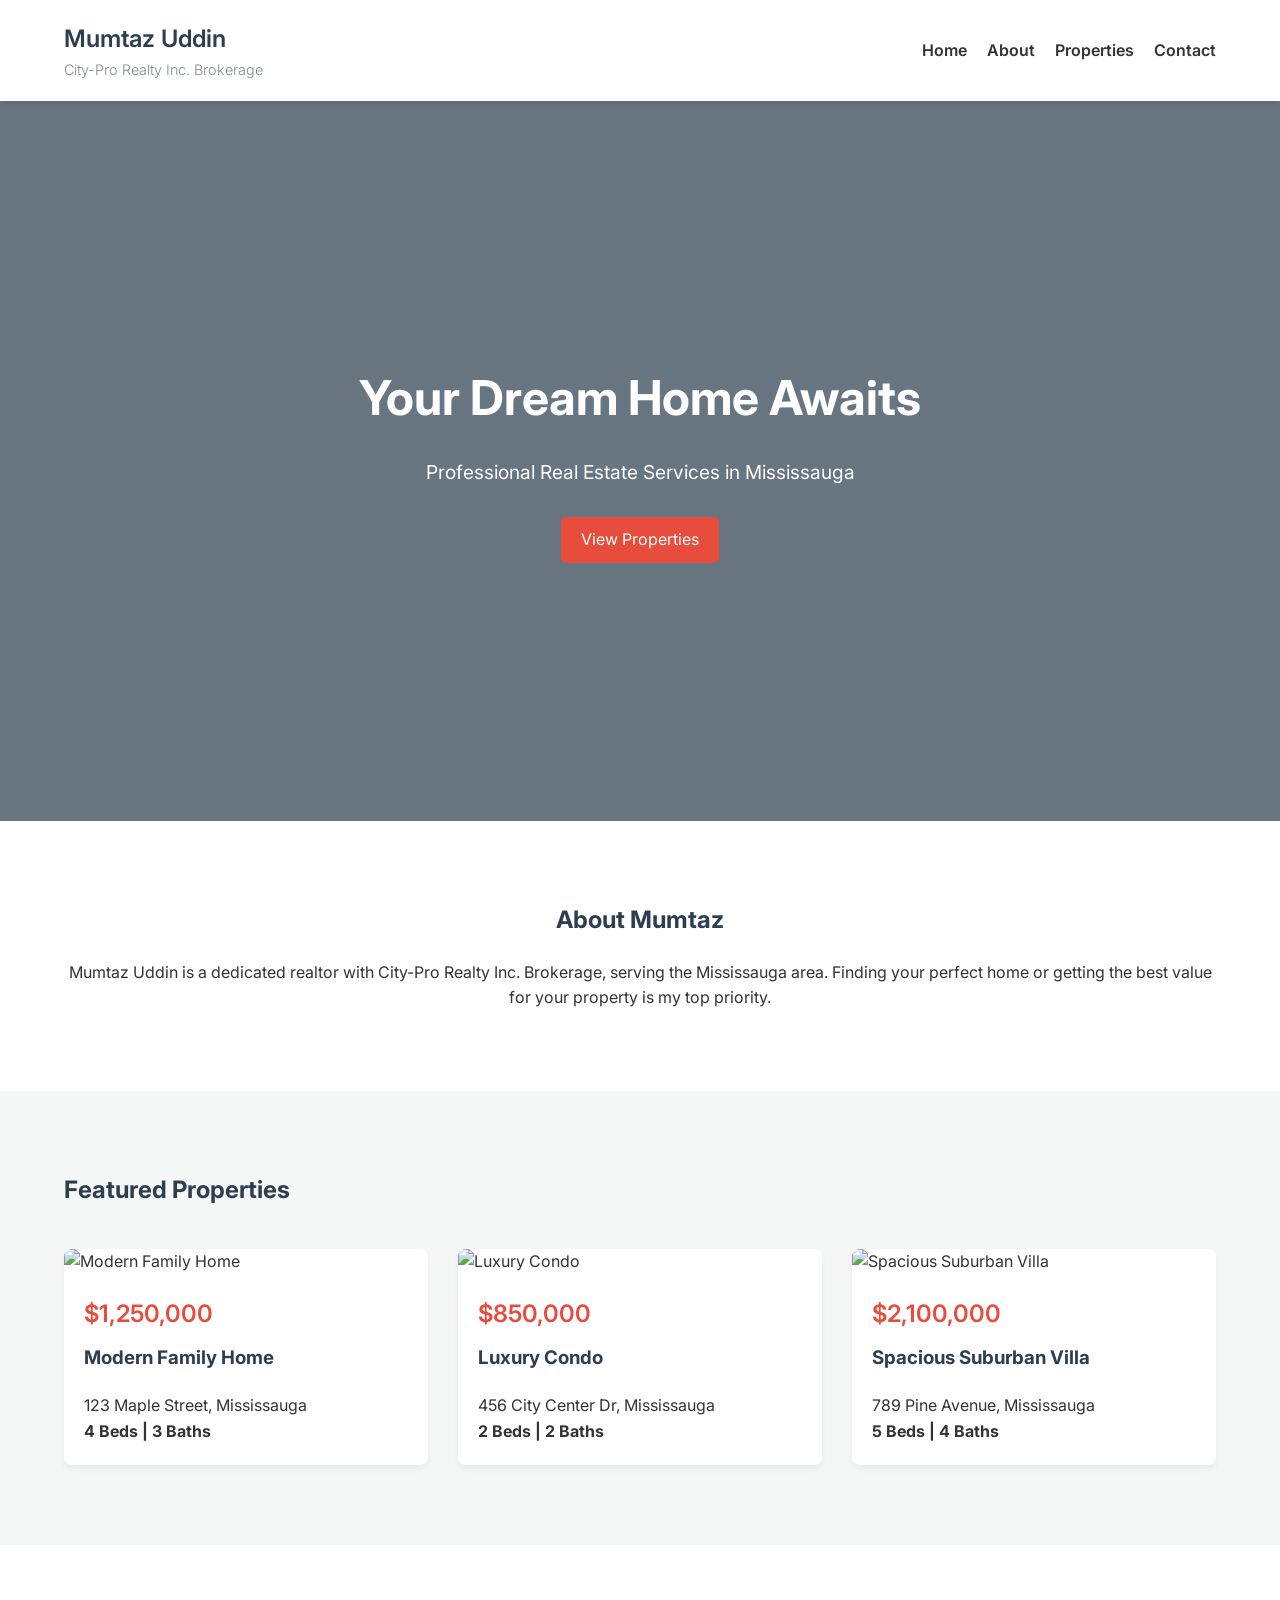
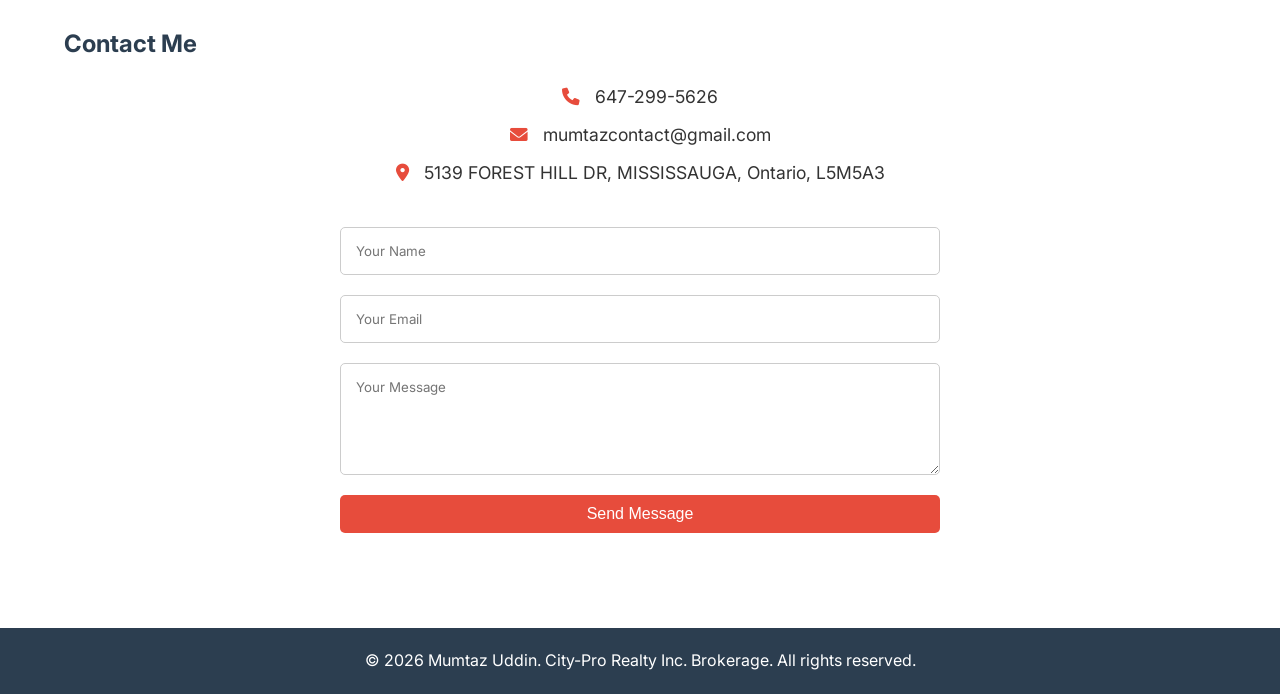
==== index.html @ ae95495c "Add files via upload" ====
<!DOCTYPE html>
<html lang="en">
<head>
    <meta charset="UTF-8">
    <meta name="viewport" content="width=device-width, initial-scale=1.0">
    <title>Mumtaz Uddin | City-Pro Realty Inc.</title>
    <link rel="stylesheet" href="css/style.css">
    <link href="https://fonts.googleapis.com/css2?family=Inter:wght@300;400;600&display=swap" rel="stylesheet">
    <link rel="stylesheet" href="https://cdnjs.cloudflare.com/ajax/libs/font-awesome/6.0.0/css/all.min.css">
</head>
<body>
    <header class="navbar">
        <div class="container">
            <h1 class="logo">Mumtaz Uddin <span class="brokerage">City-Pro Realty Inc. Brokerage</span></h1>
            <nav>
                <ul class="nav-links">
                    <li><a href="#home">Home</a></li>
                    <li><a href="#about">About</a></li>
                    <li><a href="#properties">Properties</a></li>
                    <li><a href="#contact">Contact</a></li>
                </ul>
            </nav>
        </div>
    </header>

    <section id="home" class="hero">
        <div class="hero-content">
            <h2>Your Dream Home Awaits</h2>
            <p>Professional Real Estate Services in Mississauga</p>
            <a href="#properties" class="btn btn-primary">View Properties</a>
        </div>
    </section>

    <section id="about" class="about">
        <div class="container">
            <h2>About Mumtaz</h2>
            <p>Mumtaz Uddin is a dedicated realtor with City-Pro Realty Inc. Brokerage, serving the Mississauga area. Finding your perfect home or getting the best value for your property is my top priority.</p>
        </div>
    </section>

    <section id="properties" class="properties">
        <div class="container">
            <h2>Featured Properties</h2>
            <div id="property-list" class="property-grid">
                <!-- Properties will be loaded via AJAX here -->
                <p>Loading properties...</p>
            </div>
        </div>
    </section>

    <section id="contact" class="contact">
        <div class="container">
            <h2>Contact Me</h2>
            <div class="contact-info">
                <p><i class="fas fa-phone"></i> 647-299-5626</p>
                <p><i class="fas fa-envelope"></i> mumtazcontact@gmail.com</p>
                <p><i class="fas fa-map-marker-alt"></i> 5139 FOREST HILL DR, MISSISSAUGA, Ontario, L5M5A3</p>
            </div>
            <form id="contact-form" class="contact-form">
                <input type="text" id="name" name="name" placeholder="Your Name" required>
                <input type="email" id="email" name="email" placeholder="Your Email" required>
                <textarea id="message" name="message" placeholder="Your Message" rows="5" required></textarea>
                <button type="submit" class="btn btn-primary">Send Message</button>
                <div id="form-message" style="margin-top: 15px; text-align: center; font-weight: 600;"></div>
            </form>
        </div>
    </section>

    <footer>
        <div class="container">
            <p>&copy; 2026 Mumtaz Uddin. City-Pro Realty Inc. Brokerage. All rights reserved.</p>
        </div>
    </footer>

    <script src="js/app.js"></script>
</body>
</html>
---- css/style.css ----
:root {
    --primary-color: #2c3e50;
    --secondary-color: #e74c3c;
    --text-color: #333;
    --bg-color: #f4f7f6;
    --white: #fff;
}

* {
    margin: 0;
    padding: 0;
    box-sizing: border-box;
}

body {
    font-family: 'Inter', sans-serif;
    line-height: 1.6;
    color: var(--text-color);
    background-color: var(--bg-color);
}

.container {
    width: 90%;
    max-width: 1200px;
    margin: 0 auto;
}

h1, h2, h3 {
    margin-bottom: 20px;
    color: var(--primary-color);
}

.btn {
    display: inline-block;
    padding: 10px 20px;
    text-decoration: none;
    border-radius: 5px;
    transition: background-color 0.3s;
    cursor: pointer;
    border: none;
    font-size: 1rem;
}

.btn-primary {
    background-color: var(--secondary-color);
    color: var(--white);
}

.btn-primary:hover {
    background-color: #c0392b;
}

/* Navbar */
.navbar {
    background-color: var(--white);
    padding: 20px 0;
    box-shadow: 0 2px 5px rgba(0,0,0,0.1);
    position: sticky;
    top: 0;
    z-index: 1000;
}

.navbar .container {
    display: flex;
    justify-content: space-between;
    align-items: center;
}

.logo {
    font-size: 1.5rem;
    font-weight: 600;
    margin-bottom: 0;
}

.logo .brokerage {
    font-size: 0.9rem;
    color: #7f8c8d;
    display: block;
    font-weight: 300;
}

.nav-links {
    list-style: none;
    display: flex;
}

.nav-links li {
    margin-left: 20px;
}

.nav-links a {
    text-decoration: none;
    color: var(--text-color);
    font-weight: 600;
    transition: color 0.3s;
}

.nav-links a:hover {
    color: var(--secondary-color);
}

/* Hero Section */
.hero {
    background: linear-gradient(rgba(44, 62, 80, 0.7), rgba(44, 62, 80, 0.7)), url('https://images.unsplash.com/photo-1564013799919-ab600027ffc6?ixlib=rb-4.0.3&auto=format&fit=crop&w=1920&q=80') no-repeat center center/cover;
    height: 80vh;
    display: flex;
    align-items: center;
    justify-content: center;
    text-align: center;
    color: var(--white);
}

.hero h2 {
    color: var(--white);
    font-size: 3rem;
}

.hero p {
    font-size: 1.2rem;
    margin-bottom: 30px;
}

/* Sections */
section {
    padding: 80px 0;
}

.about {
    text-align: center;
    background-color: var(--white);
}

/* Properties Grid */
.property-grid {
    display: grid;
    grid-template-columns: repeat(auto-fit, minmax(300px, 1fr));
    gap: 30px;
    margin-top: 40px;
}

.property-card {
    background-color: var(--white);
    border-radius: 8px;
    overflow: hidden;
    box-shadow: 0 4px 6px rgba(0,0,0,0.05);
    transition: transform 0.3s;
}

.property-card:hover {
    transform: translateY(-5px);
}

.property-image {
    width: 100%;
    height: 200px;
    object-fit: cover;
}

.property-details {
    padding: 20px;
}

.property-price {
    font-size: 1.5rem;
    color: var(--secondary-color);
    font-weight: 600;
    margin-bottom: 10px;
}

/* Contact */
.contact {
    background-color: var(--white);
}

.contact-info {
    text-align: center;
    margin-bottom: 40px;
}

.contact-info p {
    margin: 10px 0;
    font-size: 1.1rem;
}

.contact-info i {
    color: var(--secondary-color);
    margin-right: 10px;
}

.contact-form {
    max-width: 600px;
    margin: 0 auto;
    display: flex;
    flex-direction: column;
}

.contact-form input, .contact-form textarea {
    padding: 15px;
    margin-bottom: 20px;
    border: 1px solid #ccc;
    border-radius: 5px;
    font-family: 'Inter', sans-serif;
}

/* Footer */
footer {
    background-color: var(--primary-color);
    color: var(--white);
    text-align: center;
    padding: 20px 0;
}

/* Responsive */
@media (max-width: 768px) {
    .navbar .container {
        flex-direction: column;
    }
    
    .nav-links {
        margin-top: 20px;
    }
    
    .nav-links li {
        margin: 0 10px;
    }
}
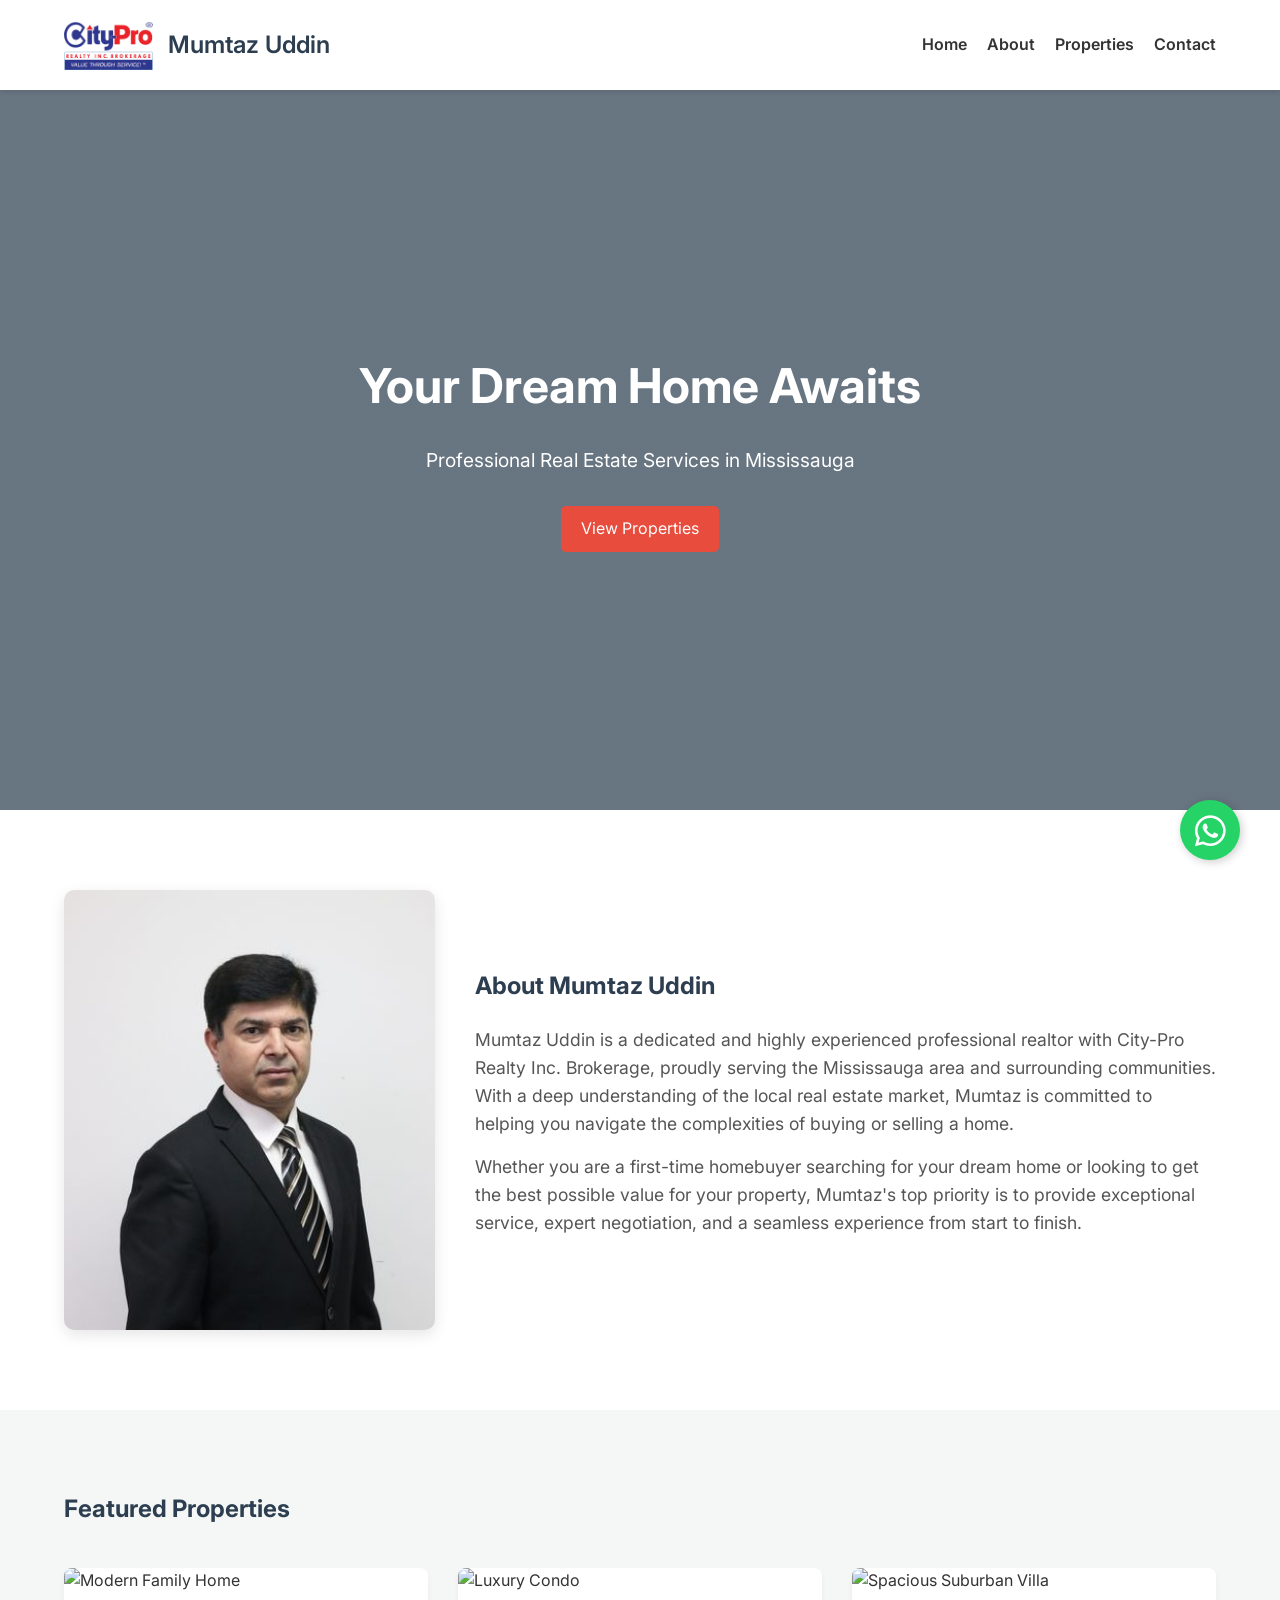
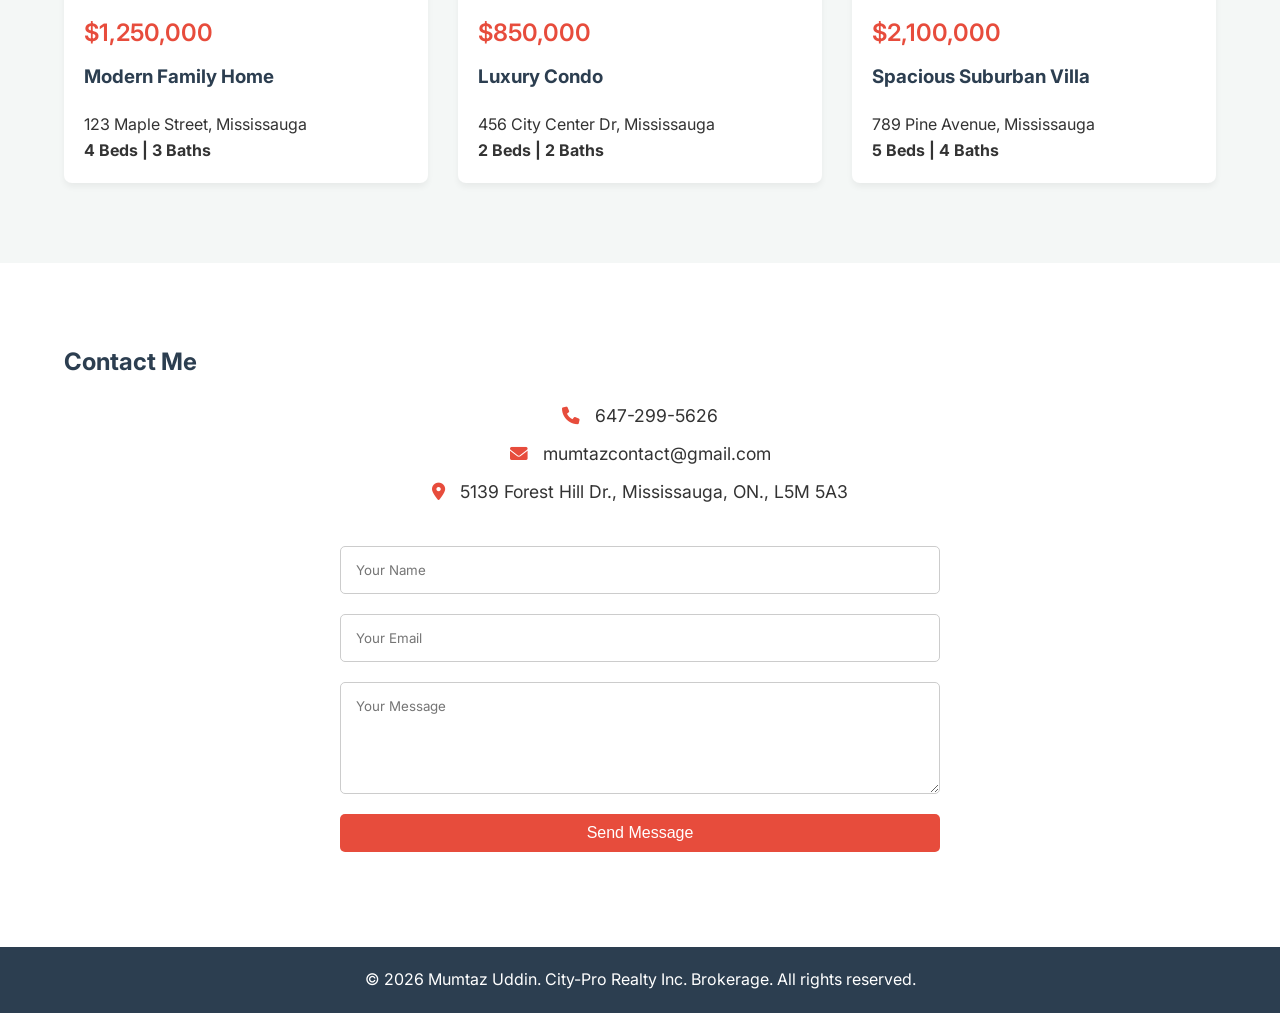
==== commit 61706dfd: "Add files via upload" ====
--- a/index.html
+++ b/index.html
@@ -11,7 +11,10 @@
 <body>
     <header class="navbar">
         <div class="container">
-            <h1 class="logo">Mumtaz Uddin <span class="brokerage">City-Pro Realty Inc. Brokerage</span></h1>
+            <div class="logo-container">
+                <img src="images/city-pro-logo.png" alt="City-Pro Realty Inc. Brokerage" class="header-logo">
+                <h1 class="logo">Mumtaz Uddin</h1>
+            </div>
             <nav>
                 <ul class="nav-links">
                     <li><a href="#home">Home</a></li>
@@ -32,9 +35,15 @@
     </section>
 
     <section id="about" class="about">
-        <div class="container">
-            <h2>About Mumtaz</h2>
-            <p>Mumtaz Uddin is a dedicated realtor with City-Pro Realty Inc. Brokerage, serving the Mississauga area. Finding your perfect home or getting the best value for your property is my top priority.</p>
+        <div class="container about-container">
+            <div class="about-image">
+                <img src="images/mumtaz-uddin.jpg" alt="Mumtaz Uddin - Realtor">
+            </div>
+            <div class="about-text">
+                <h2>About Mumtaz Uddin</h2>
+                <p>Mumtaz Uddin is a dedicated and highly experienced professional realtor with City-Pro Realty Inc. Brokerage, proudly serving the Mississauga area and surrounding communities. With a deep understanding of the local real estate market, Mumtaz is committed to helping you navigate the complexities of buying or selling a home.</p>
+                <p>Whether you are a first-time homebuyer searching for your dream home or looking to get the best possible value for your property, Mumtaz's top priority is to provide exceptional service, expert negotiation, and a seamless experience from start to finish.</p>
+            </div>
         </div>
     </section>
 
@@ -54,7 +63,7 @@
             <div class="contact-info">
                 <p><i class="fas fa-phone"></i> 647-299-5626</p>
                 <p><i class="fas fa-envelope"></i> mumtazcontact@gmail.com</p>
-                <p><i class="fas fa-map-marker-alt"></i> 5139 FOREST HILL DR, MISSISSAUGA, Ontario, L5M5A3</p>
+                <p><i class="fas fa-map-marker-alt"></i> 5139 Forest Hill Dr., Mississauga, ON., L5M 5A3</p>
             </div>
             <form id="contact-form" class="contact-form">
                 <input type="text" id="name" name="name" placeholder="Your Name" required>
@@ -72,6 +81,11 @@
         </div>
     </footer>
 
+    <!-- WhatsApp Floating Button -->
+    <a href="https://wa.me/16472995626" class="whatsapp-float" target="_blank" rel="noopener noreferrer" aria-label="Chat on WhatsApp">
+        <i class="fab fa-whatsapp"></i>
+    </a>
+
     <script src="js/app.js"></script>
 </body>
 </html>
--- a/css/style.css
+++ b/css/style.css
@@ -66,17 +66,21 @@
     align-items: center;
 }
 
+.logo-container {
+    display: flex;
+    align-items: center;
+    gap: 15px;
+}
+
+.header-logo {
+    height: 50px;
+    width: auto;
+}
+
 .logo {
     font-size: 1.5rem;
     font-weight: 600;
     margin-bottom: 0;
-}
-
-.logo .brokerage {
-    font-size: 0.9rem;
-    color: #7f8c8d;
-    display: block;
-    font-weight: 300;
 }
 
 .nav-links {
@@ -126,8 +130,40 @@
 }
 
 .about {
-    text-align: center;
-    background-color: var(--white);
+    background-color: var(--white);
+}
+
+.about-container {
+    display: flex;
+    align-items: center;
+    gap: 40px;
+}
+
+.about-image {
+    flex: 1;
+    max-width: 400px;
+    margin: 0 auto;
+}
+
+.about-image img {
+    width: 100%;
+    border-radius: 10px;
+    box-shadow: 0 5px 15px rgba(0,0,0,0.1);
+    display: block;
+}
+
+.about-text {
+    flex: 2;
+}
+
+.about-text h2 {
+    margin-bottom: 20px;
+}
+
+.about-text p {
+    font-size: 1.1rem;
+    margin-bottom: 15px;
+    color: #555;
 }
 
 /* Properties Grid */
@@ -210,8 +246,40 @@
     padding: 20px 0;
 }
 
+/* WhatsApp Floating Button */
+.whatsapp-float {
+    position: fixed;
+    width: 60px;
+    height: 60px;
+    bottom: 40px;
+    right: 40px;
+    background-color: #25d366;
+    color: #fff;
+    border-radius: 50px;
+    text-align: center;
+    font-size: 35px;
+    box-shadow: 2px 2px 10px rgba(0,0,0,0.2);
+    z-index: 1000;
+    display: flex;
+    align-items: center;
+    justify-content: center;
+    text-decoration: none;
+    transition: background-color 0.3s, transform 0.3s;
+}
+
+.whatsapp-float:hover {
+    background-color: #128c7e;
+    transform: scale(1.1);
+    color: #fff;
+}
+
 /* Responsive */
 @media (max-width: 768px) {
+    .about-container {
+        flex-direction: column;
+        text-align: center;
+    }
+    
     .navbar .container {
         flex-direction: column;
     }
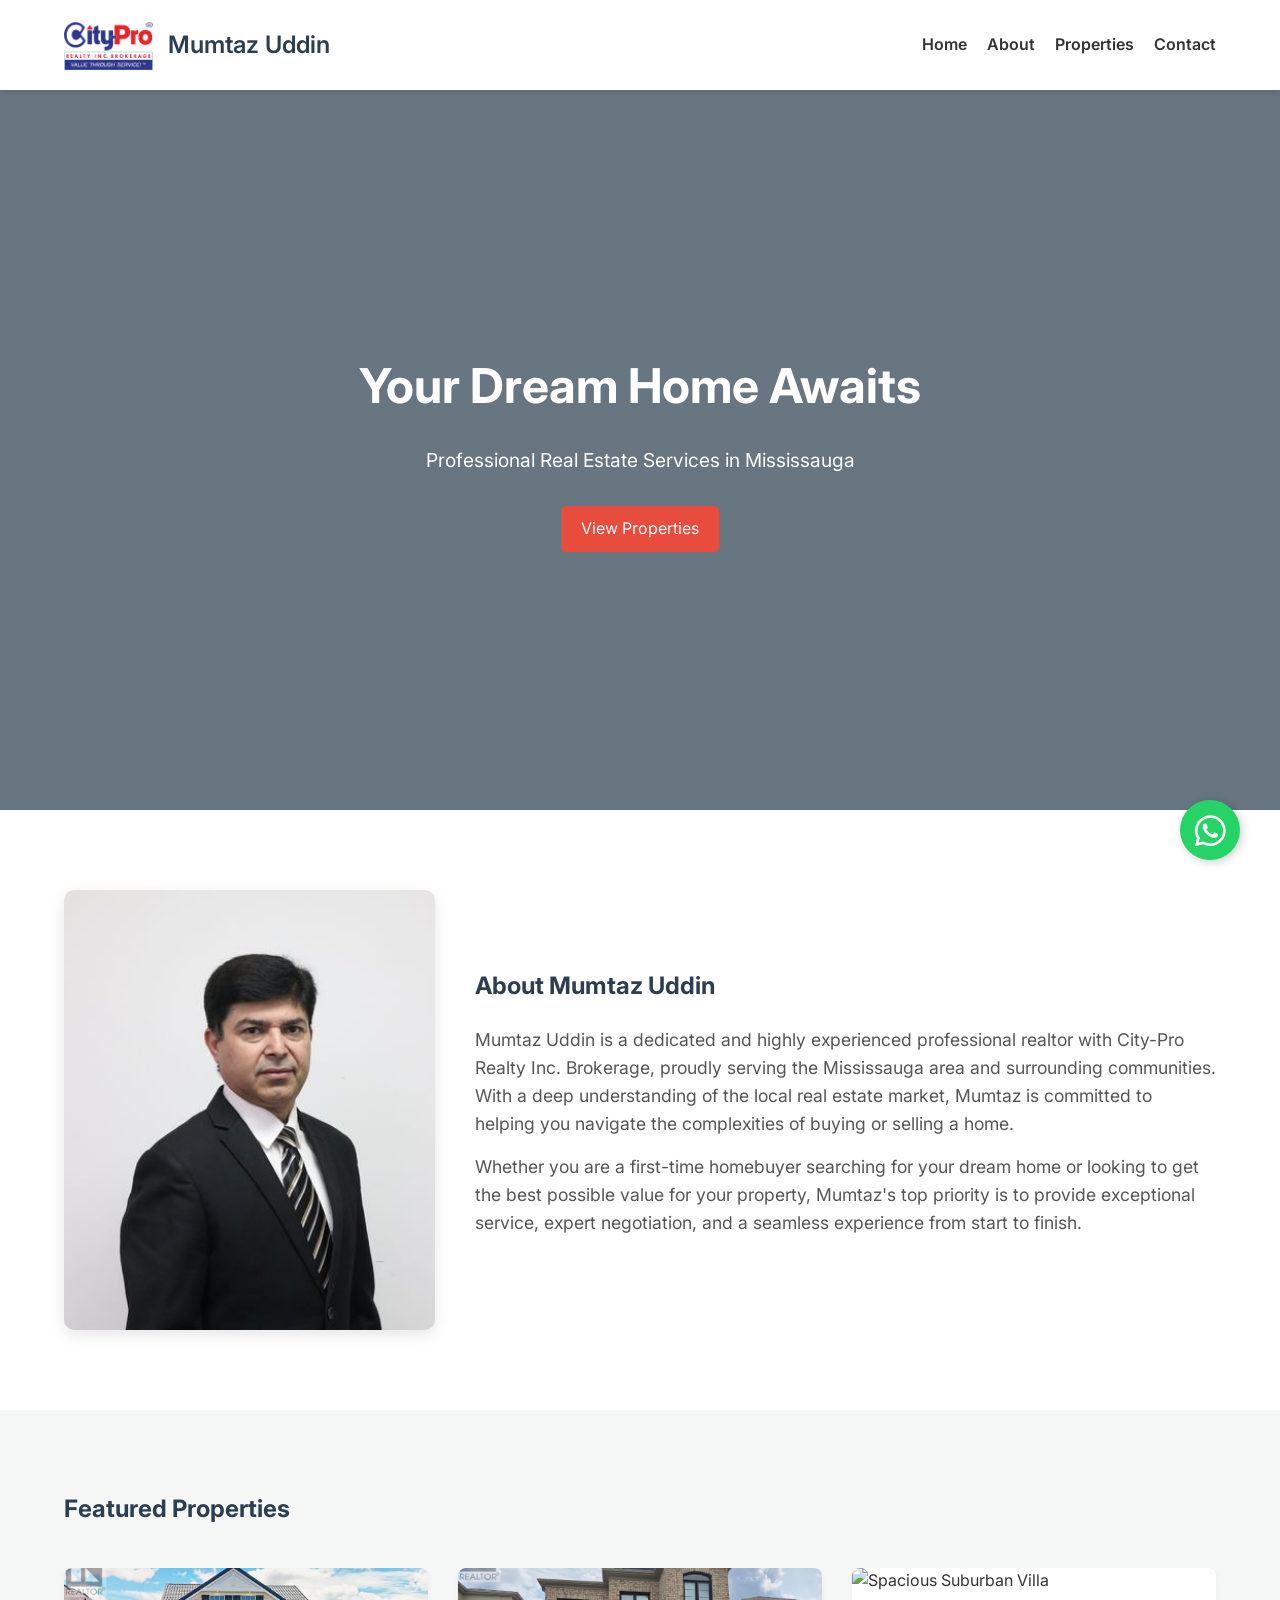
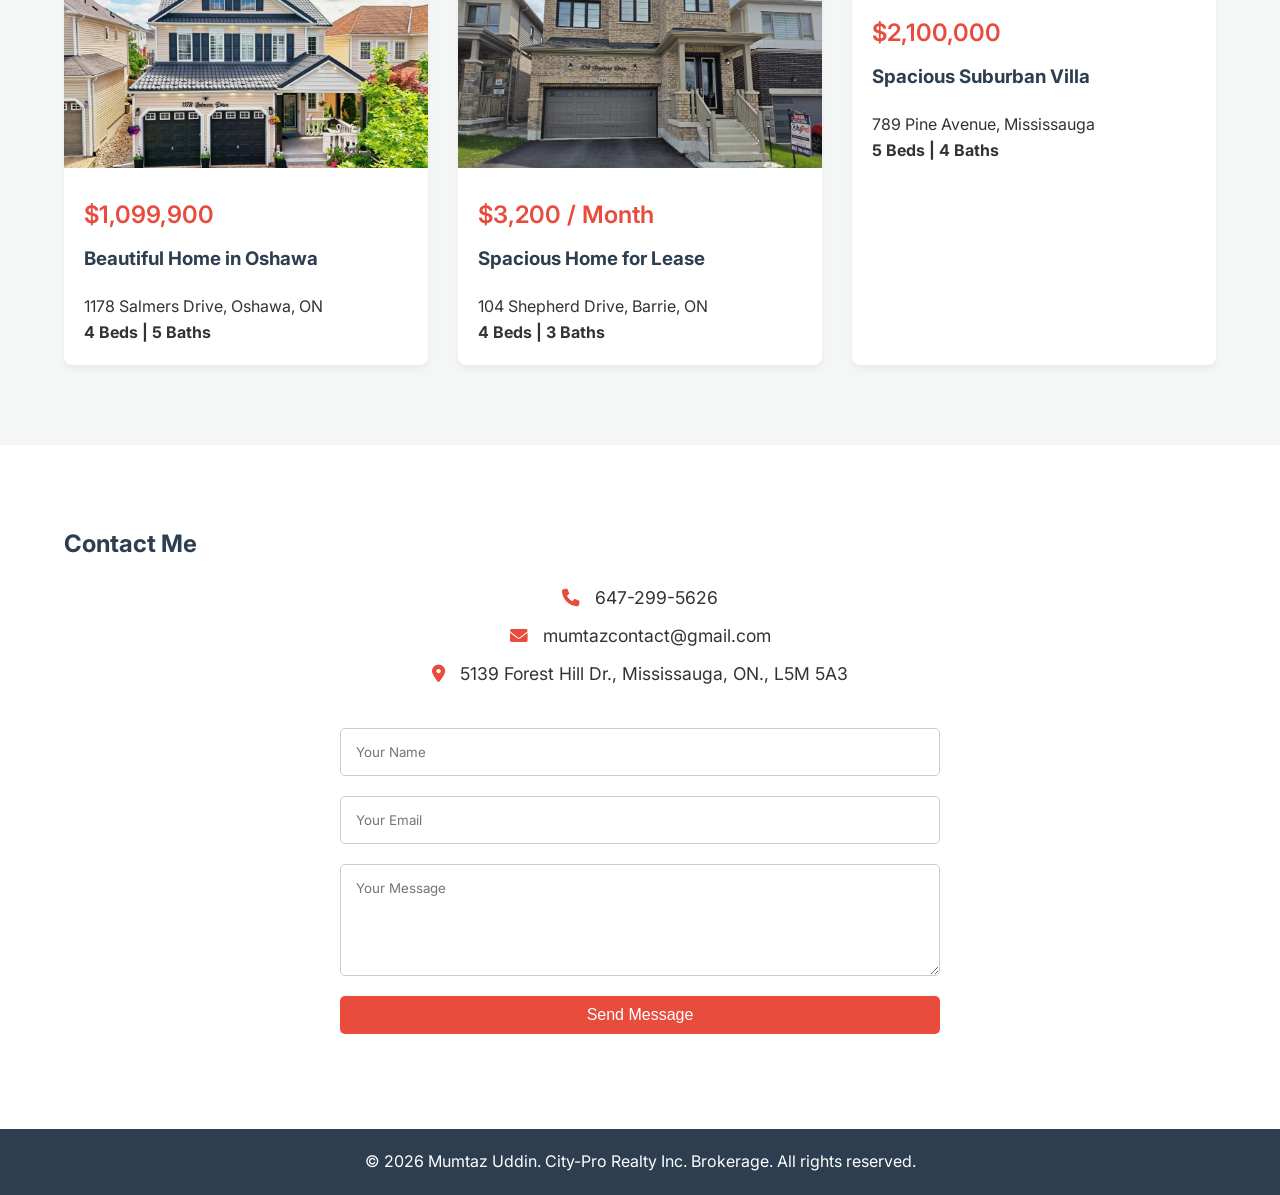
==== commit d4bc5f92: "Add files via upload" ====
--- a/index.html
+++ b/index.html
@@ -82,7 +82,7 @@
     </footer>
 
     <!-- WhatsApp Floating Button -->
-    <a href="https://wa.me/16472995626" class="whatsapp-float" target="_blank" rel="noopener noreferrer" aria-label="Chat on WhatsApp">
+    <a href="https://wa.me/16472995626?text=Hello%20Mumtaz%20Uddin%2C%20I%20would%20like%20to%20get%20more%20information%20about%20a%20property." class="whatsapp-float" target="_blank" rel="noopener noreferrer" aria-label="Chat on WhatsApp">
         <i class="fab fa-whatsapp"></i>
     </a>
 
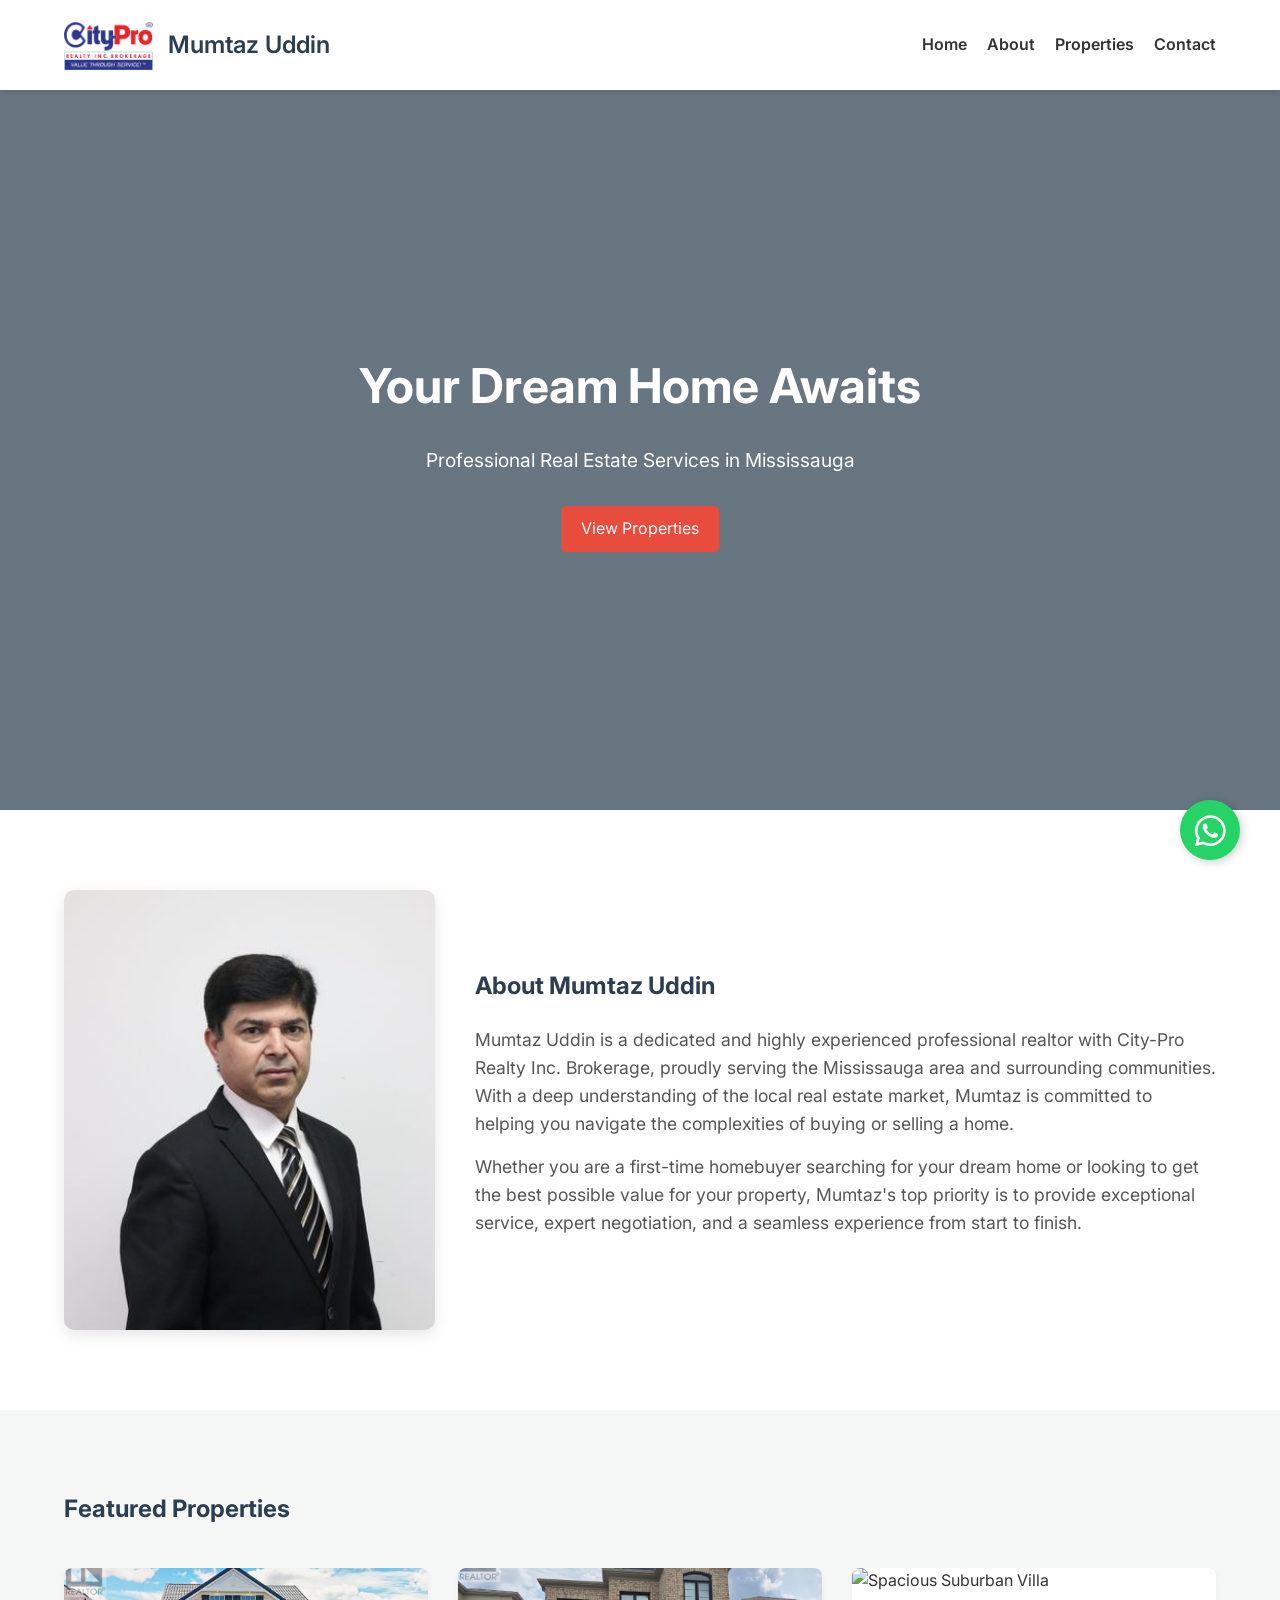
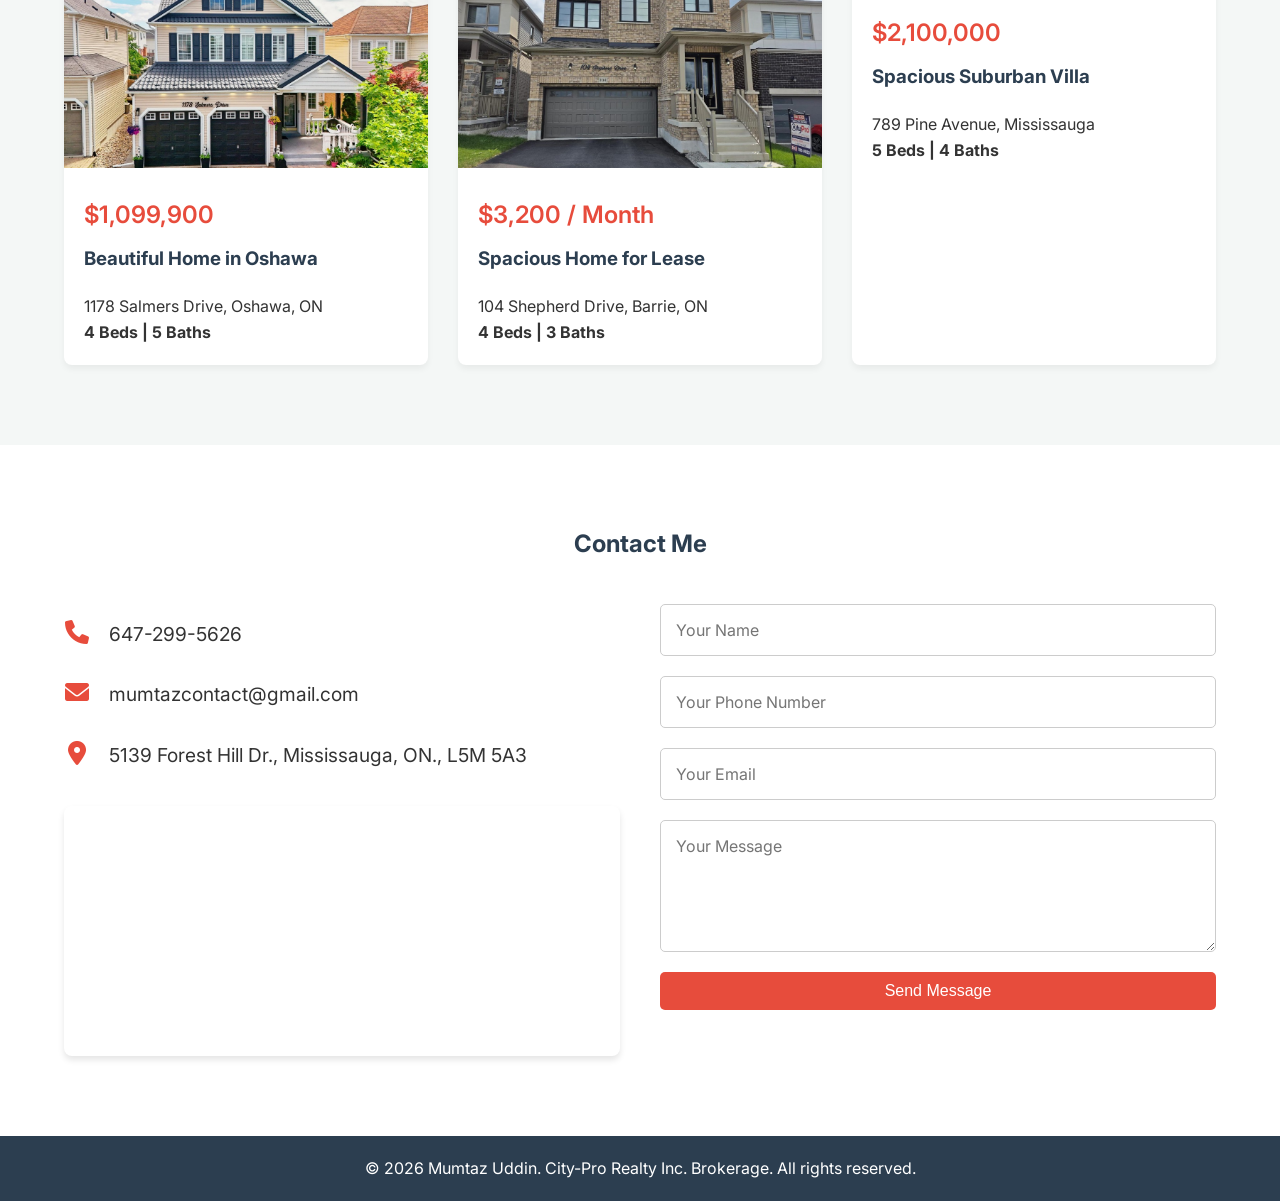
==== commit 4855a7aa: "Add files via upload" ====
--- a/index.html
+++ b/index.html
@@ -15,8 +15,11 @@
                 <img src="images/city-pro-logo.png" alt="City-Pro Realty Inc. Brokerage" class="header-logo">
                 <h1 class="logo">Mumtaz Uddin</h1>
             </div>
+            <div class="menu-toggle" id="mobile-menu">
+                <i class="fas fa-bars"></i>
+            </div>
             <nav>
-                <ul class="nav-links">
+                <ul class="nav-links" id="nav-links">
                     <li><a href="#home">Home</a></li>
                     <li><a href="#about">About</a></li>
                     <li><a href="#properties">Properties</a></li>
@@ -59,19 +62,27 @@
 
     <section id="contact" class="contact">
         <div class="container">
-            <h2>Contact Me</h2>
-            <div class="contact-info">
-                <p><i class="fas fa-phone"></i> 647-299-5626</p>
-                <p><i class="fas fa-envelope"></i> mumtazcontact@gmail.com</p>
-                <p><i class="fas fa-map-marker-alt"></i> 5139 Forest Hill Dr., Mississauga, ON., L5M 5A3</p>
+            <h2 style="text-align: center;">Contact Me</h2>
+            <div class="contact-container">
+                <div class="contact-info">
+                    <p><i class="fas fa-phone"></i> <a href="tel:+16472995626" style="color: inherit; text-decoration: none; transition: color 0.3s;" onmouseover="this.style.color='var(--secondary-color)'" onmouseout="this.style.color='inherit'">647-299-5626</a></p>
+                    <p><i class="fas fa-envelope"></i> mumtazcontact@gmail.com</p>
+                    <p><i class="fas fa-map-marker-alt"></i> 5139 Forest Hill Dr., Mississauga, ON., L5M 5A3</p>
+                    <div class="map-container" style="margin-top: 20px; width: 100%; height: 250px; border-radius: 8px; overflow: hidden; box-shadow: 0 4px 6px rgba(0,0,0,0.1);">
+                        <iframe width="100%" height="100%" frameborder="0" scrolling="no" marginheight="0" marginwidth="0" src="https://maps.google.com/maps?q=5139%20Forest%20Hill%20Dr,%20Mississauga,%20ON&t=&z=14&ie=UTF8&iwloc=&output=embed"></iframe>
+                    </div>
+                </div>
+                <div class="contact-form-wrapper">
+                    <form id="contact-form" class="contact-form">
+                        <input type="text" id="name" name="name" placeholder="Your Name" required>
+                        <input type="tel" id="phone" name="phone" placeholder="Your Phone Number" required>
+                        <input type="email" id="email" name="email" placeholder="Your Email" required>
+                        <textarea id="message" name="message" placeholder="Your Message" rows="5" required></textarea>
+                        <button type="submit" class="btn btn-primary">Send Message</button>
+                        <div id="form-message" style="margin-top: 15px; text-align: center; font-weight: 600;"></div>
+                    </form>
+                </div>
             </div>
-            <form id="contact-form" class="contact-form">
-                <input type="text" id="name" name="name" placeholder="Your Name" required>
-                <input type="email" id="email" name="email" placeholder="Your Email" required>
-                <textarea id="message" name="message" placeholder="Your Message" rows="5" required></textarea>
-                <button type="submit" class="btn btn-primary">Send Message</button>
-                <div id="form-message" style="margin-top: 15px; text-align: center; font-weight: 600;"></div>
-            </form>
         </div>
     </section>
 
--- a/css/style.css
+++ b/css/style.css
@@ -208,24 +208,39 @@
     background-color: var(--white);
 }
 
+.contact-container {
+    display: flex;
+    gap: 40px;
+    margin-top: 40px;
+}
+
 .contact-info {
-    text-align: center;
-    margin-bottom: 40px;
+    flex: 1;
+    display: flex;
+    flex-direction: column;
+    justify-content: flex-start;
+    margin-bottom: 0;
+    text-align: left;
 }
 
 .contact-info p {
-    margin: 10px 0;
-    font-size: 1.1rem;
+    margin: 15px 0;
+    font-size: 1.2rem;
 }
 
 .contact-info i {
     color: var(--secondary-color);
-    margin-right: 10px;
+    margin-right: 15px;
+    font-size: 1.5rem;
+    width: 25px;
+    text-align: center;
+}
+
+.contact-form-wrapper {
+    flex: 1;
 }
 
 .contact-form {
-    max-width: 600px;
-    margin: 0 auto;
     display: flex;
     flex-direction: column;
 }
@@ -236,6 +251,7 @@
     border: 1px solid #ccc;
     border-radius: 5px;
     font-family: 'Inter', sans-serif;
+    font-size: 1rem;
 }
 
 /* Footer */
@@ -273,22 +289,66 @@
     color: #fff;
 }
 
+.menu-toggle {
+    display: none;
+    font-size: 1.8rem;
+    cursor: pointer;
+    color: var(--primary-color);
+}
+
 /* Responsive */
 @media (max-width: 768px) {
     .about-container {
         flex-direction: column;
         text-align: center;
     }
+
+    .contact-container {
+        flex-direction: column;
+    }
+    
+    .contact-info {
+        text-align: center;
+        margin-bottom: 30px;
+    }
     
     .navbar .container {
+        display: flex;
+        justify-content: space-between;
+        align-items: center;
+        flex-wrap: wrap;
+    }
+
+    .menu-toggle {
+        display: block;
+        z-index: 1001; /* Keep above the side menu */
+    }
+    
+    .nav-links {
+        display: flex;
         flex-direction: column;
-    }
-    
-    .nav-links {
-        margin-top: 20px;
+        justify-content: flex-start;
+        align-items: center;
+        position: fixed;
+        top: 0;
+        right: -100%; /* Hide off screen to the right */
+        width: 250px;
+        height: 100vh;
+        background-color: var(--white);
+        box-shadow: -2px 0 10px rgba(0,0,0,0.1);
+        padding-top: 80px;
+        margin: 0;
+        transition: right 0.3s ease-in-out;
+        z-index: 1000;
+    }
+    
+    .nav-links.active {
+        right: 0; /* Slide in */
     }
     
     .nav-links li {
-        margin: 0 10px;
-    }
-}
+        margin: 20px 0;
+        width: 100%;
+        text-align: center;
+    }
+}
